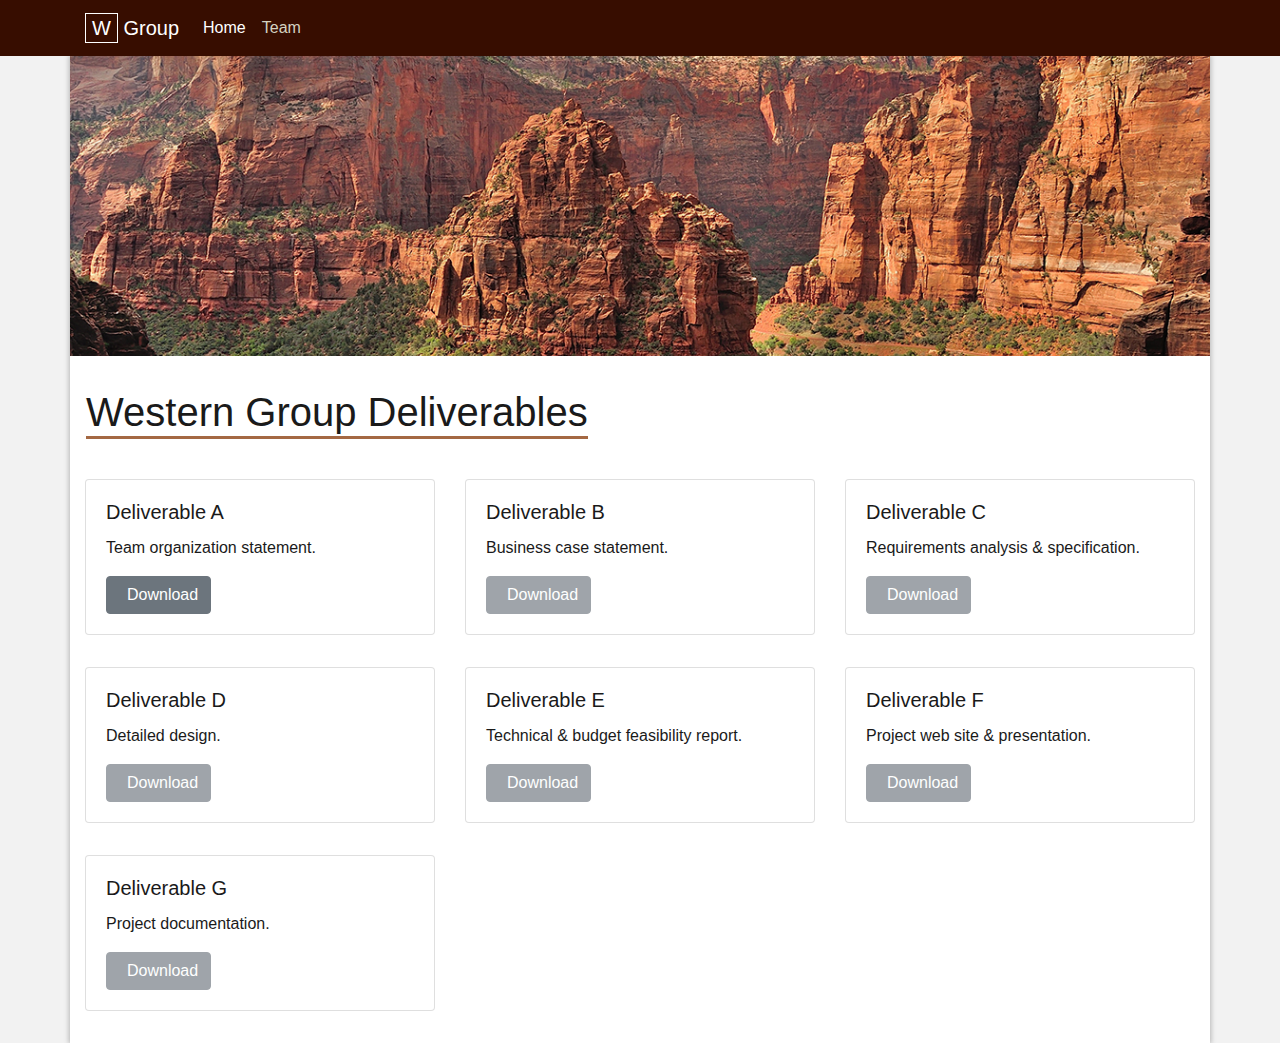
==== index.html @ 1610b364 "Add device width meta tag." ====
<!DOCTYPE html>
<html lang="en">
<head>
    <meta charset="utf-8">
    <title>Western Group Homepage</title>
    <meta name="description" content="DePaul ECT 455 Team Site">
    <meta name="author" content="Jim Peart">
    <meta name="viewport" content="width=device-width, initial-scale=1">
    <link rel="stylesheet" href="./css/style.css">
    <link rel="stylesheet" href="https://maxcdn.bootstrapcdn.com/bootstrap/4.0.0/css/bootstrap.min.css" integrity="sha384-Gn5384xqQ1aoWXA+058RXPxPg6fy4IWvTNh0E263XmFcJlSAwiGgFAW/dAiS6JXm" crossorigin="anonymous">
    <script src="https://code.jquery.com/jquery-3.2.1.slim.min.js" integrity="sha384-KJ3o2DKtIkvYIK3UENzmM7KCkRr/rE9/Qpg6aAZGJwFDMVNA/GpGFF93hXpG5KkN" crossorigin="anonymous"></script>
    <script src="https://cdnjs.cloudflare.com/ajax/libs/popper.js/1.12.9/umd/popper.min.js" integrity="sha384-ApNbgh9B+Y1QKtv3Rn7W3mgPxhU9K/ScQsAP7hUibX39j7fakFPskvXusvfa0b4Q" crossorigin="anonymous"></script>
    <script src="https://maxcdn.bootstrapcdn.com/bootstrap/4.0.0/js/bootstrap.min.js" integrity="sha384-JZR6Spejh4U02d8jOt6vLEHfe/JQGiRRSQQxSfFWpi1MquVdAyjUar5+76PVCmYl" crossorigin="anonymous"></script>
    <link rel="stylesheet" href="https://use.fontawesome.com/releases/v5.8.1/css/all.css" integrity="sha384-50oBUHEmvpQ+1lW4y57PTFmhCaXp0ML5d60M1M7uH2+nqUivzIebhndOJK28anvf" crossorigin="anonymous">
</head>
<body>

    <nav class="navbar navbar-expand-lg navbar-dark bg-hickory">
        <div class="container">
            <a class="navbar-brand" href="./index.html"><span class="brand--w">W</span> Group</a>
            <button class="navbar-toggler" type="button" data-toggle="collapse" data-target="#navbarTogglerDemo02" aria-controls="navbarTogglerDemo02" aria-expanded="false" aria-label="Toggle navigation">
                <span class="navbar-toggler-icon"></span>
            </button>
            
            <div class="collapse navbar-collapse" id="navbarTogglerDemo02">
                <ul class="navbar-nav mr-auto mt-2 mt-lg-0">
                    <li class="nav-item">
                        <a class="nav-link active" href="./index.html">Home</a>
                    </li>
                    <li class="nav-item">
                        <a class="nav-link" href="./team.html">Team</a>
                    </li>
                </ul>
            </div>
        </div>
    </nav>
    <main>
        <div class="container page-content">
            <div class="image__container">
                <img src="./images/zion.jpg" alt="Western Landscape Image">
            </div>
            <div class="deliverables__container">
                <div class="deliverables__header">
                    <h1>Western Group Deliverables</h1>
                </div>
                <div class="container">
                    <!-- Deliverables A-C -->
                    <div class="row padding--bottom">
                        <div class="col-md-4">
                            <div class="card">
                                <div class="card-body">
                                    <h5 class="card-title">Deliverable A</h5>
                                    <p class="card-text">Team organization statement.</p>
                                    <a href="./deliverables/da.pdf" class="btn btn-secondary download-file" download="western-deliverableA"><i class="fas fa-download"></i>Download</a>
                                </div>
                            </div>
                        </div>
                        <div class="col-md-4">
                            <div class="card">
                                <div class="card-body">
                                    <h5 class="card-title">Deliverable B</h5>
                                    <p class="card-text">Business case statement.</p>
                                    <a href="#" class="btn btn-secondary download-file disabled" download="western-deliverableB"><i class="fas fa-download"></i>Download</a>
                                </div>
                            </div>
                        </div>
                        <div class="col-md-4">
                            <div class="card">
                                <div class="card-body">
                                    <h5 class="card-title">Deliverable C</h5>
                                    <p class="card-text">Requirements analysis &amp; specification.</p>
                                    <a href="#" class="btn btn-secondary download-file disabled" download="western-deliverableC"><i class="fas fa-download"></i>Download</a>
                                </div>
                            </div>
                        </div>
                    </div>
                    <!-- Deliverables C-E -->
                    <div class="row padding--bottom">
                        <div class="col-md-4">
                            <div class="card">
                                <div class="card-body">
                                    <h5 class="card-title">Deliverable D</h5>
                                    <p class="card-text">Detailed design.</p>
                                    <a href="#" class="btn btn-secondary download-file disabled" download="western-deliverableD"><i class="fas fa-download"></i>Download</a>
                                </div>
                            </div>
                        </div>
                        <div class="col-md-4">
                            <div class="card">
                                <div class="card-body">
                                    <h5 class="card-title">Deliverable E</h5>
                                    <p class="card-text">Technical &amp; budget feasibility report.</p>
                                    <a href="#" class="btn btn-secondary download-file disabled" download="western-deliverableE"><i class="fas fa-download"></i>Download</a>
                                </div>
                            </div>
                        </div>
                        <div class="col-md-4">
                            <div class="card">
                                <div class="card-body">
                                    <h5 class="card-title">Deliverable F</h5>
                                    <p class="card-text">Project web site &amp; presentation.</p>
                                    <a href="#" class="btn btn-secondary download-file disabled" download="western-deliverableF"><i class="fas fa-download"></i>Download</a>
                                </div>
                            </div>
                        </div>
                    </div>
                    <!-- Deliverable G -->
                    <div class="row padding--bottom">
                        <div class="col-md-4">
                            <div class="card">
                                <div class="card-body">
                                    <h5 class="card-title">Deliverable G</h5>
                                    <p class="card-text">Project documentation.</p>
                                    <a href="#" class="btn btn-secondary download-file disabled" download="western-deliverableG"><i class="fas fa-download"></i>Download</a>
                                </div>
                            </div>
                        </div>
                    </div>
                </div>
            </div>
        </div>
    </main>
    <script>
        $(function() {
            // function to get today's date and append it to downloaded file
            $('.download-file').click(e => {
                const clickedElement = $(e.currentTarget)[0];
                const today = new Date();
                const yyyy = today.getFullYear();
                const downloadString = clickedElement.download;
                const subDlString = downloadString.slice(0, 20);

                let dd = today.getDate();
                let mm = today.getMonth() + 1;
                let formattedDateString = '';

                if (dd < 10)
                    dd = '0' + dd;

                if (mm < 10)
                    mm = '0' + mm;

                formattedDateString = `${mm}-${dd}-${yyyy}`;
                clickedElement.download = `${subDlString}_${formattedDateString}`;
            })
        });
    </script>
</body>
</html>
---- css/style.css ----
/* Setting color variables */
:root {
    --linen: #d5d2c1;
    --twine: #bd8e62;
    --fawn: #a46843;
    --hickory: #370d00;
    --charcoal: #1a1a1a;
    --white: #fff;
    --lgrey: #f2f2f2;
}
/* page styling */
html,
body {
    width: 100%;
    height: 100%;
}
main {
    background: var(--lgrey);
}
main .page-content {
    color: var(--charcoal);
    background: var(--white);

}
/* nav-styling */
nav.navbar.navbar-expand-lg.navbar-dark.bg-hickory {
    background: var(--hickory);
}
nav.navbar .container .navbar-nav .nav-link {
    color: var(--linen);
}
nav.navbar .container a,
nav.navbar .container .navbar-nav .nav-link:hover {
    color: var(--white);
}
nav.navbar .container .navbar-nav .nav-link.active {
    color: var(--white);
}
nav.navbar .container .navbar-toggler {
    color: var(--white);
}
.brand--w {
    padding: .15em .3em;
    border: 1px solid var(--white);
}
/* content styling */
.container.page-content {
    height: 100%;
    min-height: calc(100vh - 56px);
    padding: 0;
    box-shadow: 0 0 5px 1px rgba(0, 0, 0, 0.25)
}
.deliverables__header,
.bio__header,
.bio__container {
    box-sizing: border-box;
    padding: 2em 1em;
}

.bio__container {
    margin: 1em 1em;
    border-left: 5px solid var(--linen);
    background: #f8f8f8;
}
.bio__container:nth-of-type(n+3) {
    margin-top: 2em;
}
.bio__container:nth-of-type(5) {
    margin-bottom: 4em;
}

.deliverables__header h1,
.bio__header h1 {
    border-bottom: 3px solid var(--fawn); 
    display: inline-block;
}
.image__container {
    width: 100%;
    padding: 0;
}
.image__container img {
    height: 300px;
    width: 100%;
    object-fit: cover;
}

.row.padding--bottom {
    padding-bottom: 2em;
}

i.fas.fa-download {
    padding-right: .5em;
}

@media(max-width: 768px) { 
    .row.padding--bottom {
        padding-bottom: 0;
    }
    .col-md-4 {
        padding-bottom: 2em;
    }
}
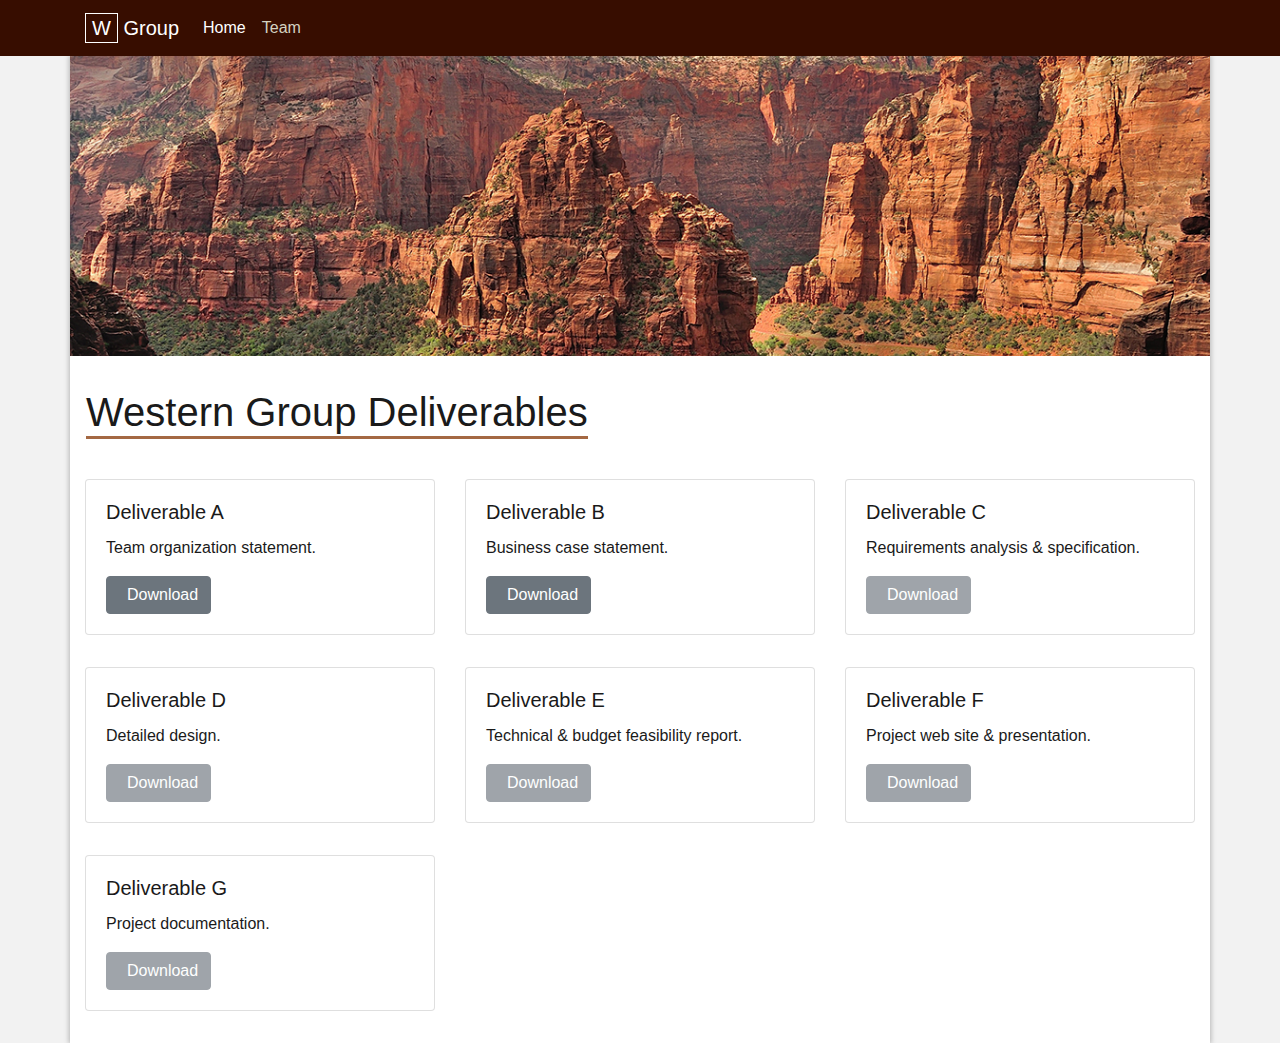
==== commit d34b9ad1: "Add deliverable b" ====
--- a/index.html
+++ b/index.html
@@ -60,7 +60,7 @@
                                 <div class="card-body">
                                     <h5 class="card-title">Deliverable B</h5>
                                     <p class="card-text">Business case statement.</p>
-                                    <a href="#" class="btn btn-secondary download-file disabled" download="western-deliverableB"><i class="fas fa-download"></i>Download</a>
+                                    <a href="./deliverables/Deliverable B - Team Western.pdf" class="btn btn-secondary download-file" download="western-deliverableB"><i class="fas fa-download"></i>Download</a>
                                 </div>
                             </div>
                         </div>
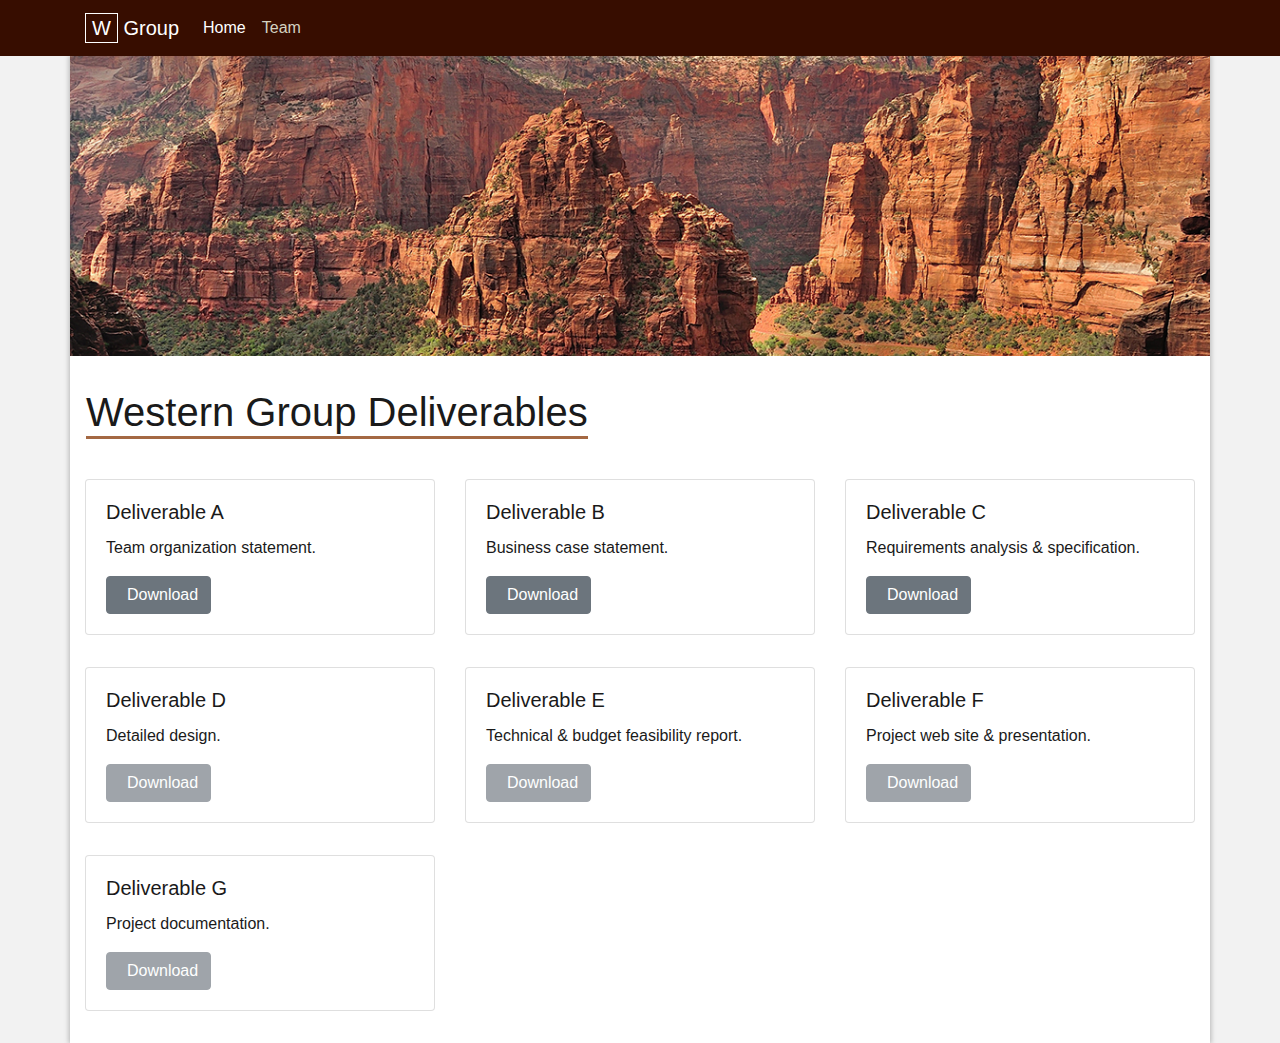
==== commit fccb9fbb: "Add deliverable c" ====
--- a/index.html
+++ b/index.html
@@ -69,7 +69,7 @@
                                 <div class="card-body">
                                     <h5 class="card-title">Deliverable C</h5>
                                     <p class="card-text">Requirements analysis &amp; specification.</p>
-                                    <a href="#" class="btn btn-secondary download-file disabled" download="western-deliverableC"><i class="fas fa-download"></i>Download</a>
+                                    <a href="./deliverables/dc.pdf" class="btn btn-secondary download-file" download="western-deliverableC"><i class="fas fa-download"></i>Download</a>
                                 </div>
                             </div>
                         </div>
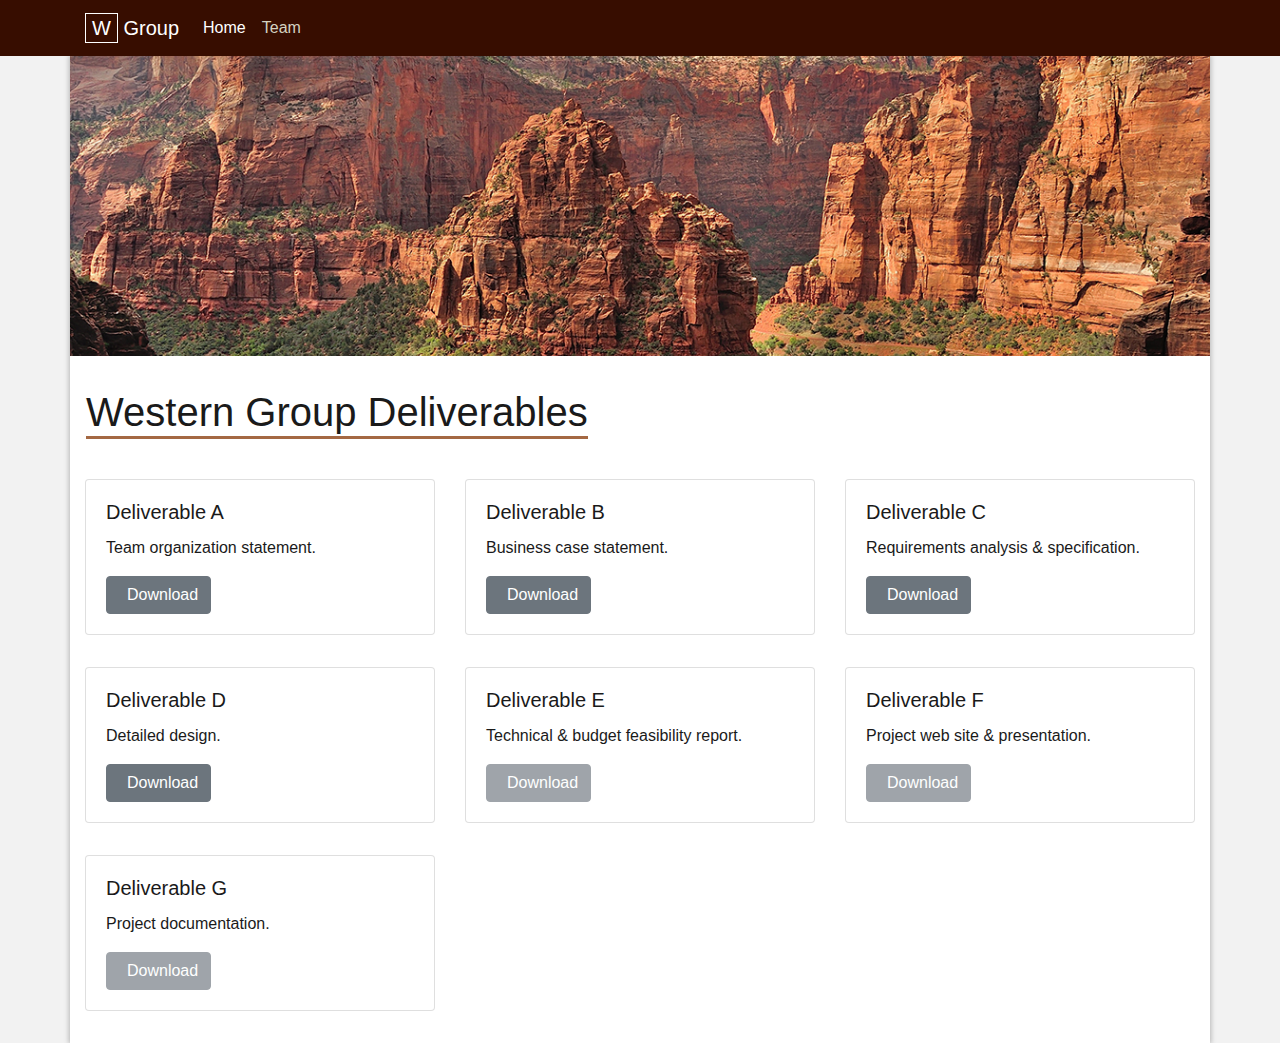
==== commit a20813ae: "Add deliverable d" ====
--- a/index.html
+++ b/index.html
@@ -81,7 +81,7 @@
                                 <div class="card-body">
                                     <h5 class="card-title">Deliverable D</h5>
                                     <p class="card-text">Detailed design.</p>
-                                    <a href="#" class="btn btn-secondary download-file disabled" download="western-deliverableD"><i class="fas fa-download"></i>Download</a>
+                                    <a href="./deliverables/dd.pdf" class="btn btn-secondary download-file" download="western-deliverableD"><i class="fas fa-download"></i>Download</a>
                                 </div>
                             </div>
                         </div>
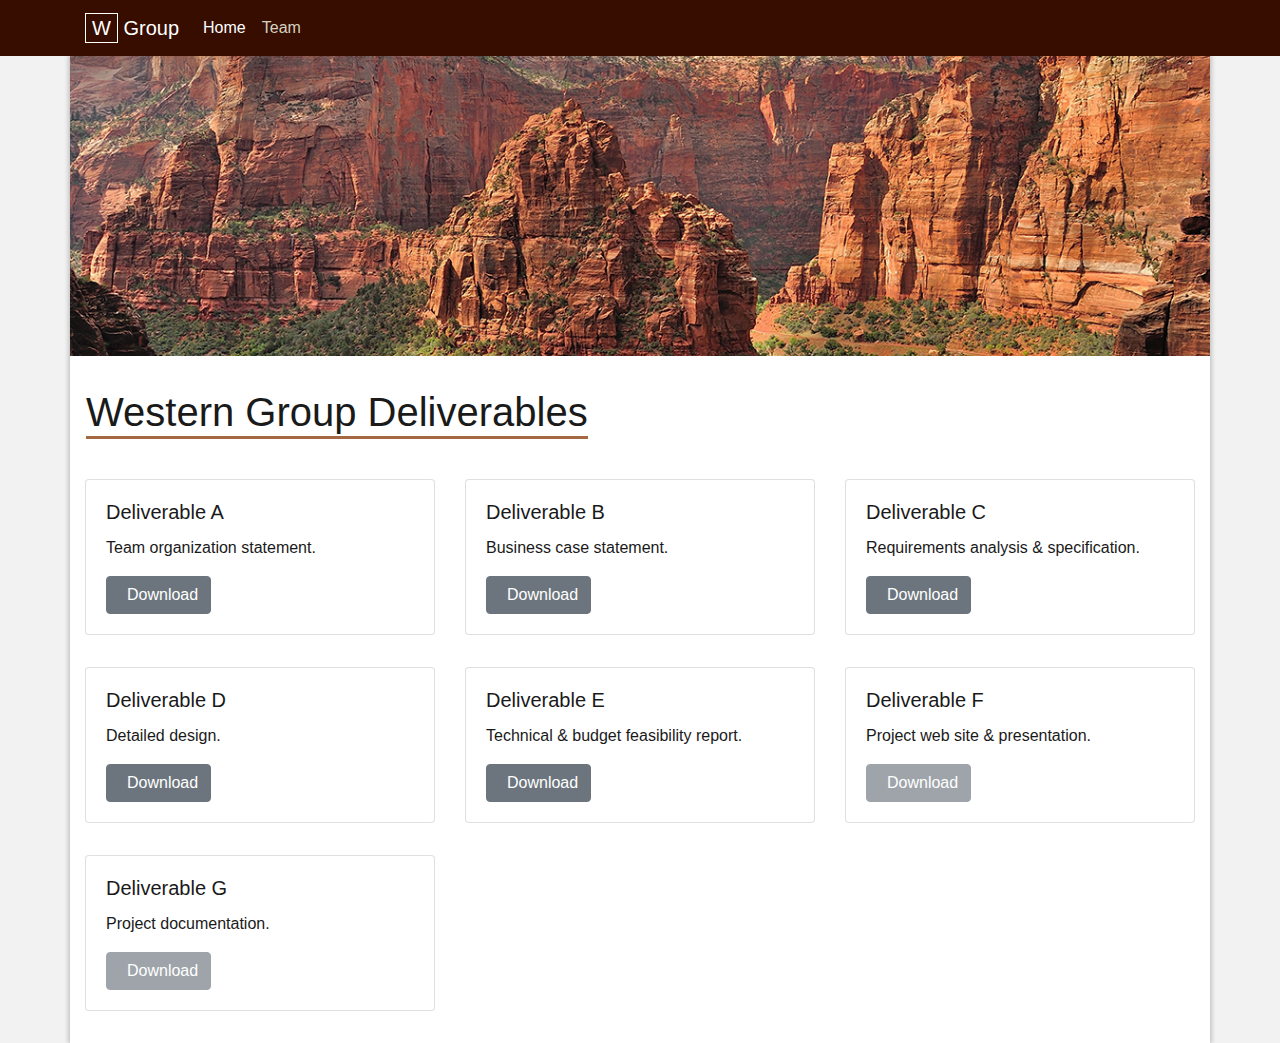
==== commit 343fc490: "Add deliverable e" ====
--- a/index.html
+++ b/index.html
@@ -90,7 +90,7 @@
                                 <div class="card-body">
                                     <h5 class="card-title">Deliverable E</h5>
                                     <p class="card-text">Technical &amp; budget feasibility report.</p>
-                                    <a href="#" class="btn btn-secondary download-file disabled" download="western-deliverableE"><i class="fas fa-download"></i>Download</a>
+                                    <a href="./deliverables/Deliverable E - Team Western - Technical and Budget Feasibility.pdf" class="btn btn-secondary download-file" download="western-deliverableE"><i class="fas fa-download"></i>Download</a>
                                 </div>
                             </div>
                         </div>
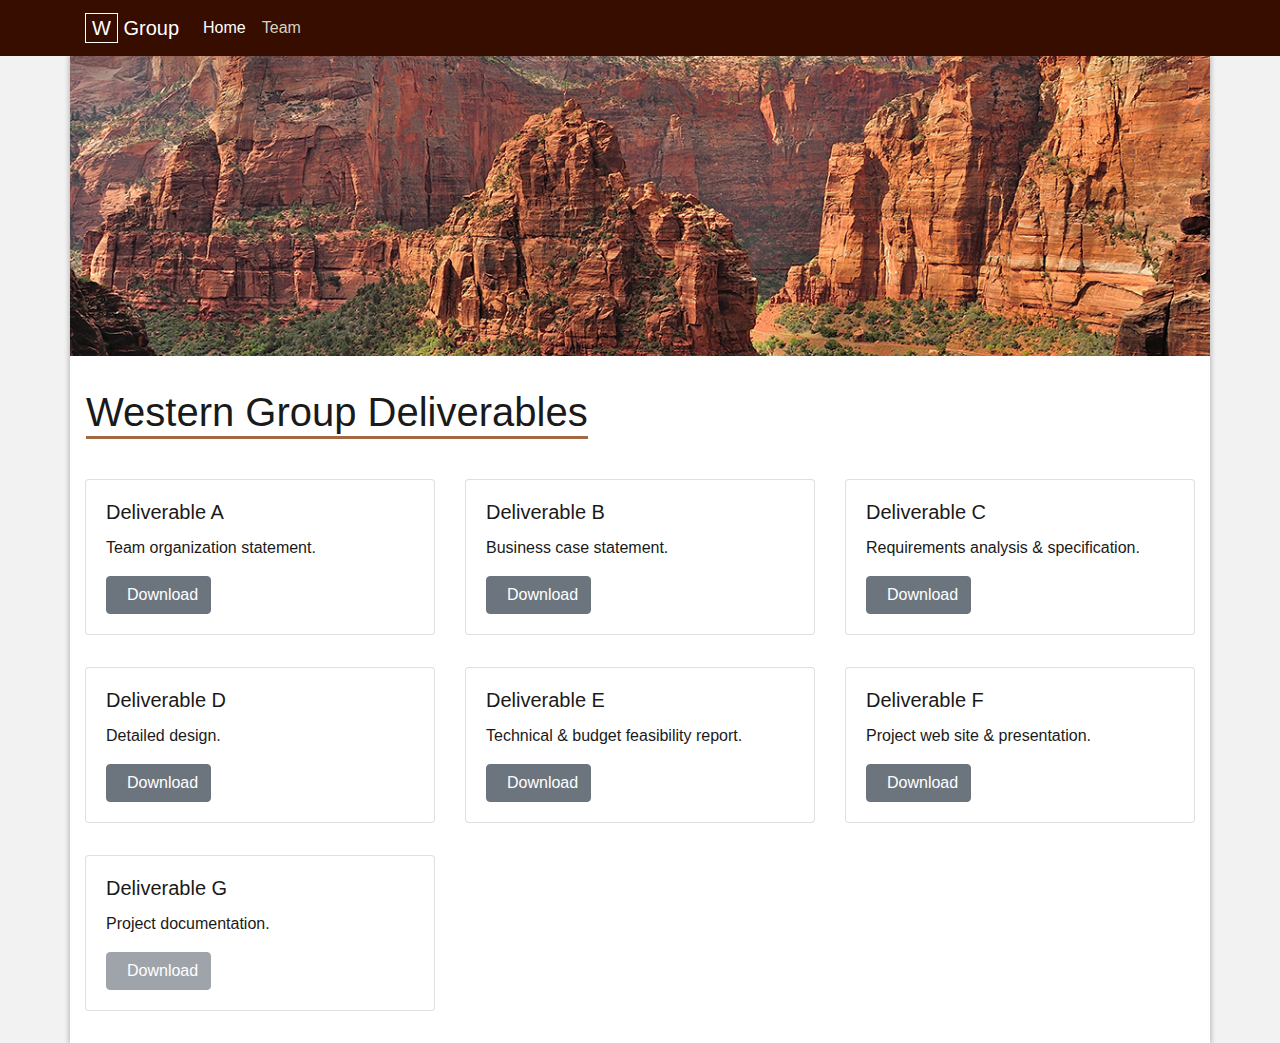
==== commit a4dc28f1: "Add deliverable f" ====
--- a/index.html
+++ b/index.html
@@ -99,7 +99,7 @@
                                 <div class="card-body">
                                     <h5 class="card-title">Deliverable F</h5>
                                     <p class="card-text">Project web site &amp; presentation.</p>
-                                    <a href="#" class="btn btn-secondary download-file disabled" download="western-deliverableF"><i class="fas fa-download"></i>Download</a>
+                                    <a href="./deliverables/df.pdf" class="btn btn-secondary download-file" download="western-deliverableF"><i class="fas fa-download"></i>Download</a>
                                 </div>
                             </div>
                         </div>
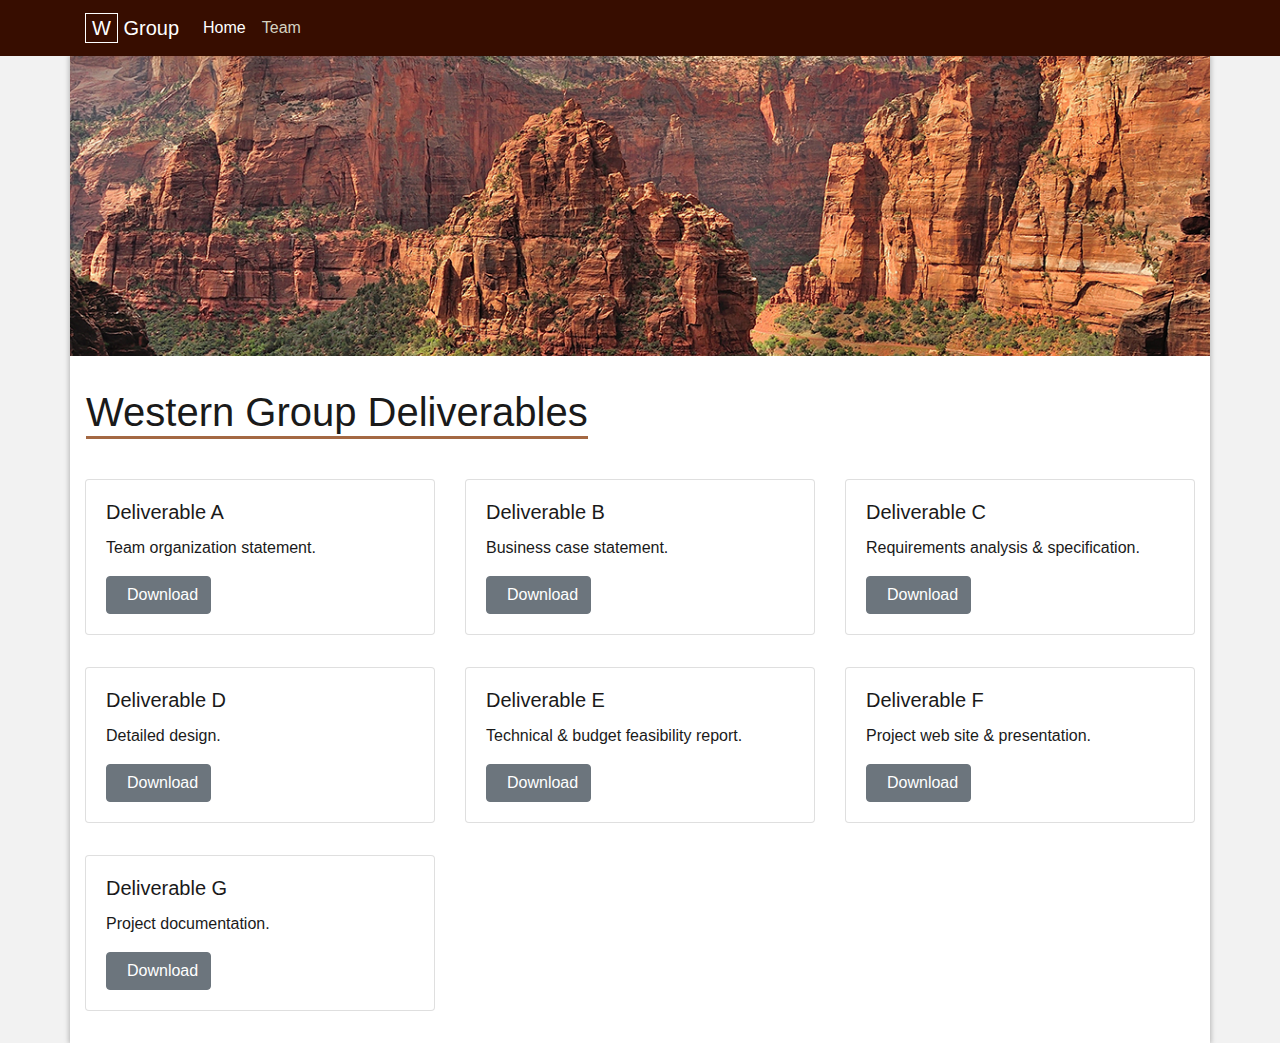
==== commit 79b15520: "Add deliverable g" ====
--- a/index.html
+++ b/index.html
@@ -60,7 +60,7 @@
                                 <div class="card-body">
                                     <h5 class="card-title">Deliverable B</h5>
                                     <p class="card-text">Business case statement.</p>
-                                    <a href="./deliverables/Deliverable B - Team Western.pdf" class="btn btn-secondary download-file" download="western-deliverableB"><i class="fas fa-download"></i>Download</a>
+                                    <a href="./deliverables/Deliverable B.pdf" class="btn btn-secondary download-file" download="western-deliverableB"><i class="fas fa-download"></i>Download</a>
                                 </div>
                             </div>
                         </div>
@@ -111,7 +111,7 @@
                                 <div class="card-body">
                                     <h5 class="card-title">Deliverable G</h5>
                                     <p class="card-text">Project documentation.</p>
-                                    <a href="#" class="btn btn-secondary download-file disabled" download="western-deliverableG"><i class="fas fa-download"></i>Download</a>
+                                    <a href="./deliverables/Deliverable G - Team Western - Project Documentation.pdf" class="btn btn-secondary download-file" download="western-deliverableG"><i class="fas fa-download"></i>Download</a>
                                 </div>
                             </div>
                         </div>
